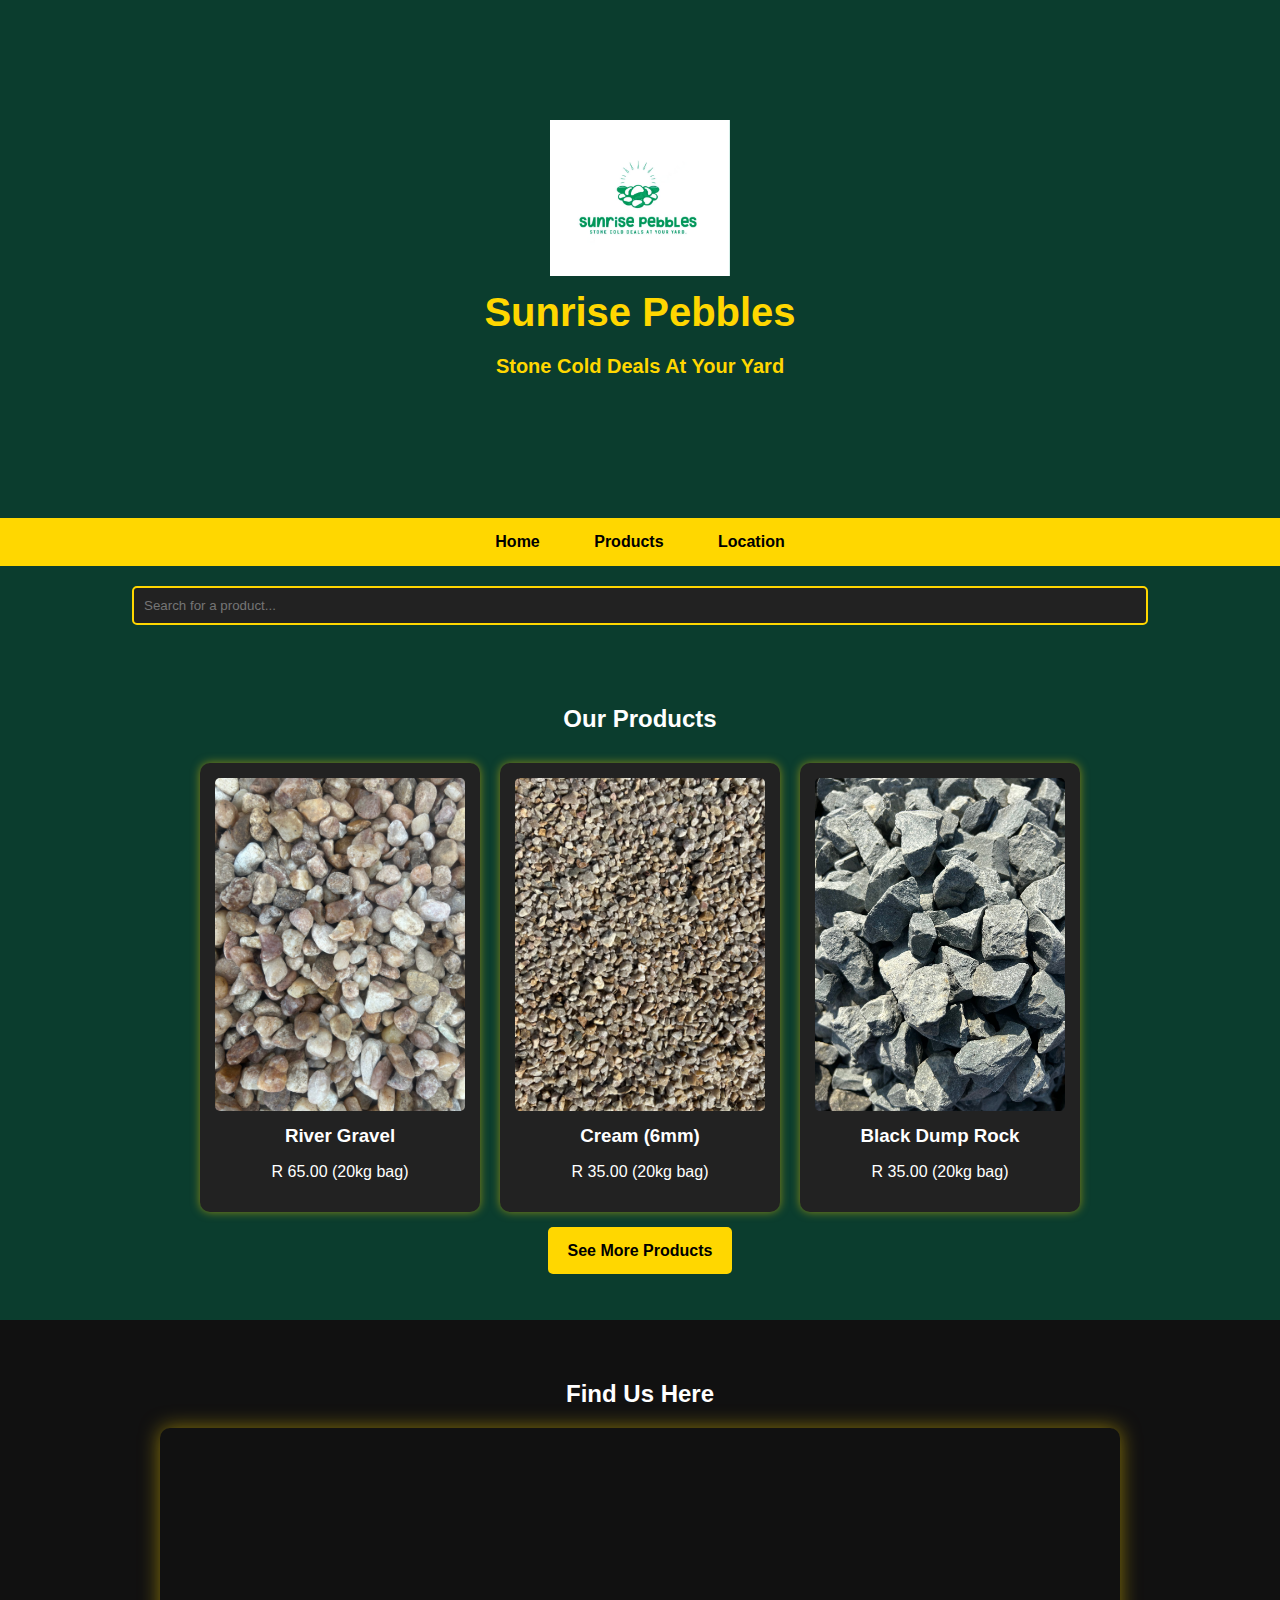
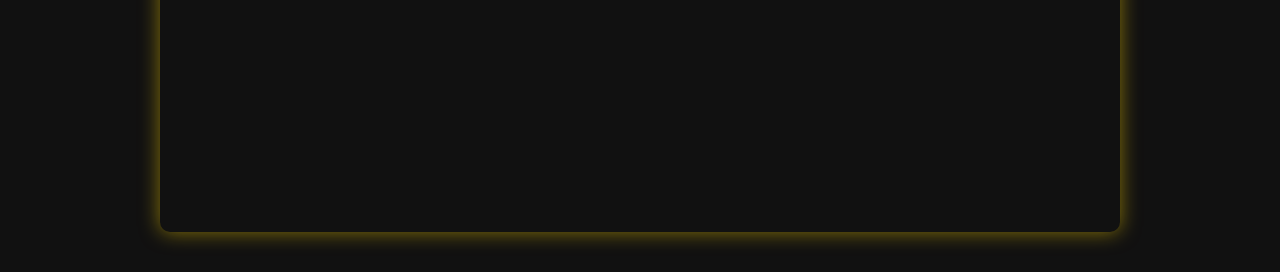
==== index.html @ 4265fbf2 "Add files via upload" ====
<!DOCTYPE html>
<html lang="en">
<head>
    <meta charset="UTF-8">
    <meta name="viewport" content="width=device-width, initial-scale=1.0">
    <title>Sunrise Pebbles - Premium Landscaping Stones</title>
    <link rel="stylesheet" href="styles/styles.css">
</head>
<body>

    <!-- HERO SECTION WITH LARGE LOGO -->
    <section class="hero">
        <img src="images/WhatsApp Image 2025-03-24 at 00.39.56.jpeg" alt="Sunrise Pebbles Logo" class="hero-logo">
        <h1>Sunrise Pebbles</h1>
        <p>Stone Cold Deals At Your Yard</p>
    </section>

    <!-- NAVIGATION BAR -->
    <nav>
        <ul>
            <li><a href="index.html">Home</a></li>
            <li><a href="products.html">Products</a></li>
            <li><a href="#location">Location</a></li>
        </ul>
    </nav>

    <!-- SEARCH BAR -->
    <section class="search-container">
        <input type="text" id="search" placeholder="Search for a product...">
    </section>

    <!-- PRODUCTS SECTION -->
    <section id="products">
        <h2>Our Products</h2>
        <div class="product-list">
            <div class="product">
                <img src="images/rivergravel.txt" alt="River Gravel">
                <h3>River Gravel</h3>
                <p>R 65.00 (20kg bag)</p>
            </div>
            <div class="product">
                <img src="images/cream.txt" alt="Cream (6mm)">
                <h3>Cream (6mm)</h3>
                <p>R 35.00 (20kg bag)</p>
            </div>
            <div class="product">
                <img src="images/black dump rock.txt" alt="Black Dump Rock">
                <h3>Black Dump Rock</h3>
                <p>R 35.00 (20kg bag)</p>
            </div>
        </div>

        <!-- SEE MORE PRODUCTS BUTTON -->
        <div class="btn-container">
            <a href="products.html" class="see-more-btn">See More Products</a>
        </div>
    </section>

    <!-- LOCATION SECTION WITH GOOGLE MAPS -->
    <section id="location">
        <h2>Find Us Here</h2>
        <div class="map-container">
            <iframe 
                src="https://www.google.com/maps/embed?pb=!1m18!1m12!1m3!1d3586.528192324217!2d27.841242315479026!3d-26.016324983509206!2m3!1f0!2f0!3f0!3m2!1i1024!2i768!4f13.1!3m3!1m2!1s0x1e95a5a18d4e4b6f%3A0x2a8a5d4c8a1a9d8b!2sBeyers%20Naude%20Dr%2C%20Muldersdrift!5e0!3m2!1sen!2sza!4v1633023476143!5m2!1sen!2sza" 
                width="100%" height="400" style="border:0;" allowfullscreen="" loading="lazy">
            </iframe>
        </div>
    </section>

    <script src="scripts/script.js"></script>
</body>
</html>
---- styles/styles.css ----
/* GENERAL STYLES */
body {
    font-family: 'Arial', sans-serif;
    margin: 0;
    padding: 0;
    background: #0B3D2E;
    color: white;
}

/* HERO SECTION */
.hero {
    text-align: center;
    padding: 120px 20px;
    background: url('images/hero-logo.png') no-repeat center/cover;
    color: gold;
}

.hero-logo {
    width: 180px;
}

.hero h1 {
    font-size: 40px;
    margin: 10px 0;
}

.hero p {
    font-size: 20px;
    font-weight: bold;
}

/* NAVIGATION */
nav {
    background: gold;
    padding: 15px;
    text-align: center;
}

nav ul {
    list-style: none;
    padding: 0;
    margin: 0;
}

nav ul li {
    display: inline;
    margin: 0 15px;
}

nav ul li a {
    color: black;
    text-decoration: none;
    font-weight: bold;
    padding: 10px;
}

nav ul li a:hover {
    background: black;
    color: gold;
    padding: 10px;
    border-radius: 5px;
}

/* SEARCH BAR */
.search-container {
    text-align: center;
    margin: 20px;
}

#search {
    padding: 10px;
    width: 80%;
    border: 2px solid gold;
    border-radius: 5px;
    background: #222;
    color: white;
}

/* PRODUCTS */
#products {
    text-align: center;
    padding: 40px;
}

.product-list {
    display: flex;
    flex-wrap: wrap;
    justify-content: center;
}

.product {
    background: #222;
    padding: 15px;
    margin: 10px;
    width: 250px;
    border-radius: 10px;
    box-shadow: 0px 0px 10px rgba(255, 215, 0, 0.5);
}

.product img {
    width: 100%;
    border-radius: 5px;
}

.product h3 {
    margin: 10px 0;
}

/* SEE MORE PRODUCTS BUTTON */
.btn-container {
    text-align: center;
    margin: 20px;
}

.see-more-btn {
    background: gold;
    color: black;
    padding: 15px 20px;
    text-decoration: none;
    font-weight: bold;
    border-radius: 5px;
}

.see-more-btn:hover {
    background: white;
    color: black;
}

/* LOCATION SECTION */
#location {
    text-align: center;
    padding: 40px;
    background: #111;
}

.map-container {
    width: 80%;
    margin: 0 auto;
    border-radius: 10px;
    overflow: hidden;
    box-shadow: 0px 0px 20px rgba(255, 215, 0, 0.5);
}

/* MOBILE RESPONSIVE STYLES */
@media (max-width: 768px) {
    /* Hero Section */
    .hero {
        padding: 80px 20px;
    }

    .hero-logo {
        width: 120px;
    }

    .hero h1 {
        font-size: 32px;
    }

    .hero p {
        font-size: 18px;
    }

    /* Navigation */
    nav ul {
        display: flex;
        flex-direction: column;
        align-items: center;
    }

    nav ul li {
        margin: 10px 0;
    }

    /* Product List */
    .product-list {
        display: grid;
        grid-template-columns: repeat(2, 1fr);
        gap: 20px;
    }

    .product {
        width: auto;
        padding: 12px;
    }

    /* See More Button */
    .see-more-btn {
        padding: 12px 18px;
    }

    /* Location Map */
    .map-container {
        width: 100%;
    }
}

/* MOBILE (SMALL SCREENS) */
@media (max-width: 480px) {
    /* Hero Section */
    .hero {
        padding: 60px 10px;
    }

    .hero-logo {
        width: 100px;
    }

    .hero h1 {
        font-size: 28px;
    }

    .hero p {
        font-size: 16px;
    }

    /* Search Bar */
    #search {
        width: 90%;
    }

    /* Product List */
    .product-list {
        display: grid;
        grid-template-columns: 1fr;
    }

    .product {
        width: 90%;
        margin: 10px auto;
    }

    /* Navigation */
    nav ul {
        display: flex;
        flex-direction: column;
        align-items: center;
    }

    nav ul li {
        margin: 8px 0;
    }

    /* Map Container */
    .map-container {
        width: 100%;
        height: 250px;
    }
}
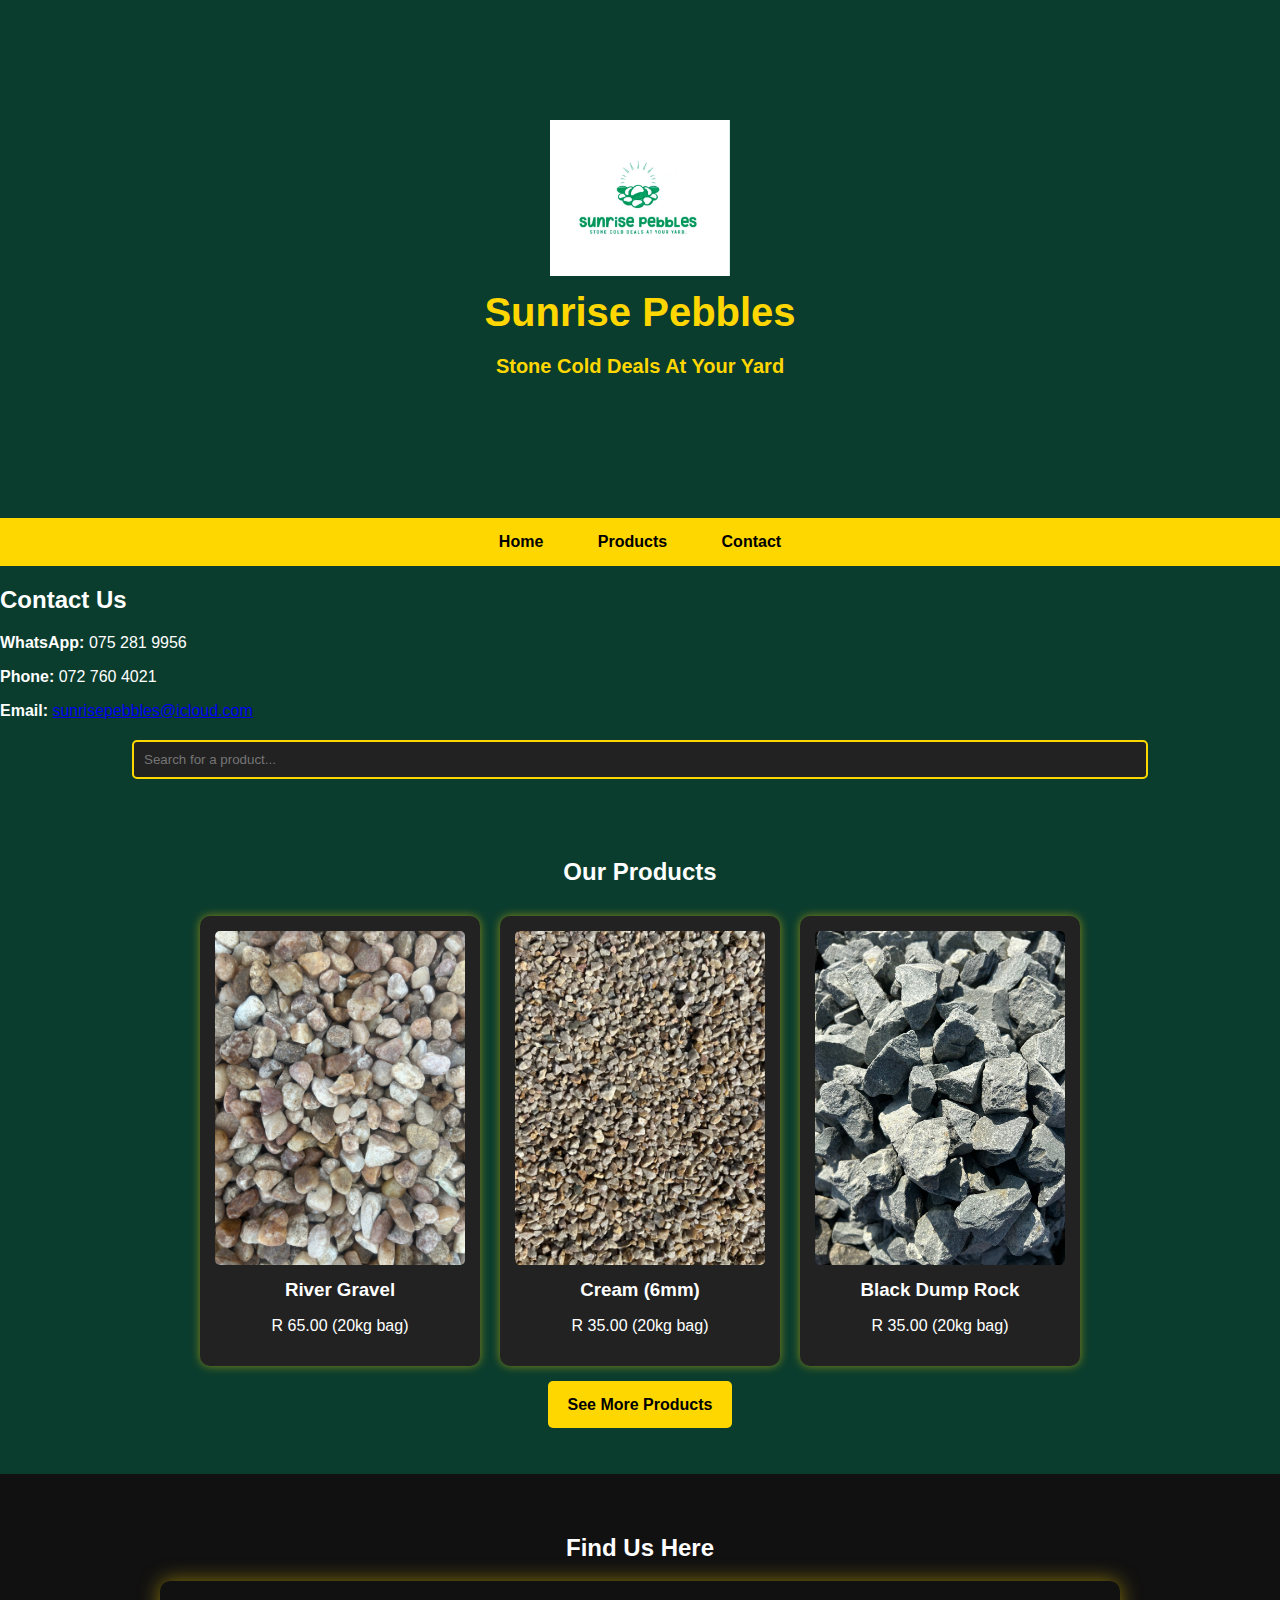
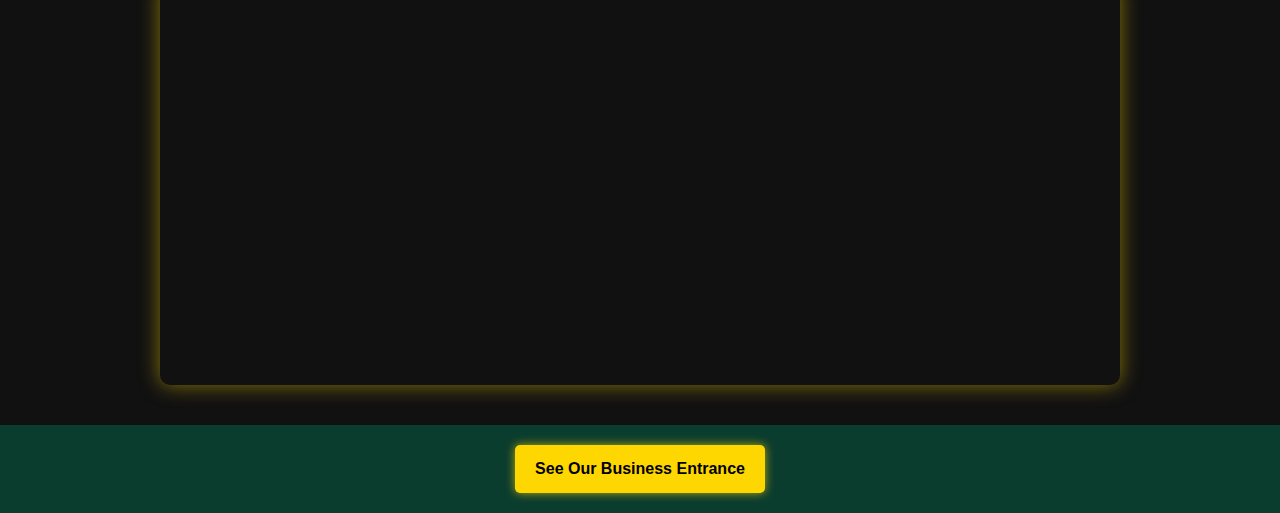
==== commit dd9cc954: "Add files via upload" ====
--- a/index.html
+++ b/index.html
@@ -20,9 +20,16 @@
         <ul>
             <li><a href="index.html">Home</a></li>
             <li><a href="products.html">Products</a></li>
-            <li><a href="#location">Location</a></li>
+            <li><a href="contact.html">Contact</a></li>
         </ul>
     </nav>
+
+    <section class="contact-info">
+        <h2>Contact Us</h2>
+        <p><strong>WhatsApp:</strong> 075 281 9956</p>
+        <p><strong>Phone:</strong> 072 760 4021</p>
+        <p><strong>Email:</strong> <a href="mailto:sunrisepebbles@icloud.com">sunrisepebbles@icloud.com</a></p>
+    </section>
 
     <!-- SEARCH BAR -->
     <section class="search-container">
@@ -67,6 +74,11 @@
         </div>
     </section>
 
+    <!-- SEE OUR BUSINESS ENTRANCE BUTTON -->
+    <div class="btn-container">
+        <a href="business-entrance.html" class="business-btn">See Our Business Entrance</a>
+    </div>
+
     <script src="scripts/script.js"></script>
 </body>
 </html>
--- a/styles/styles.css
+++ b/styles/styles.css
@@ -141,6 +141,28 @@
     box-shadow: 0px 0px 20px rgba(255, 215, 0, 0.5);
 }
 
+/* SEE OUR BUSINESS ENTRANCE BUTTON */
+.business-btn {
+    display: inline-block;
+    background: gold;
+    color: black;
+    padding: 15px 20px;
+    text-decoration: none;
+    font-weight: bold;
+    border-radius: 5px;
+    transition: all 0.3s ease-in-out;
+    box-shadow: 0px 0px 10px rgba(255, 215, 0, 0.7);
+}
+
+/* LIGHT UP EFFECT */
+.business-btn:hover,
+.business-btn:focus {
+    background: white;
+    color: black;
+    box-shadow: 0px 0px 20px rgba(255, 215, 0, 1);
+    transform: scale(1.05);
+}
+
 /* MOBILE RESPONSIVE STYLES */
 @media (max-width: 768px) {
     /* Hero Section */
@@ -220,29 +242,10 @@
 
     /* Product List */
     .product-list {
-        display: grid;
         grid-template-columns: 1fr;
     }
 
     .product {
         width: 90%;
-        margin: 10px auto;
-    }
-
-    /* Navigation */
-    nav ul {
-        display: flex;
-        flex-direction: column;
-        align-items: center;
-    }
-
-    nav ul li {
-        margin: 8px 0;
-    }
-
-    /* Map Container */
-    .map-container {
-        width: 100%;
-        height: 250px;
-    }
-}
+    }
+}
